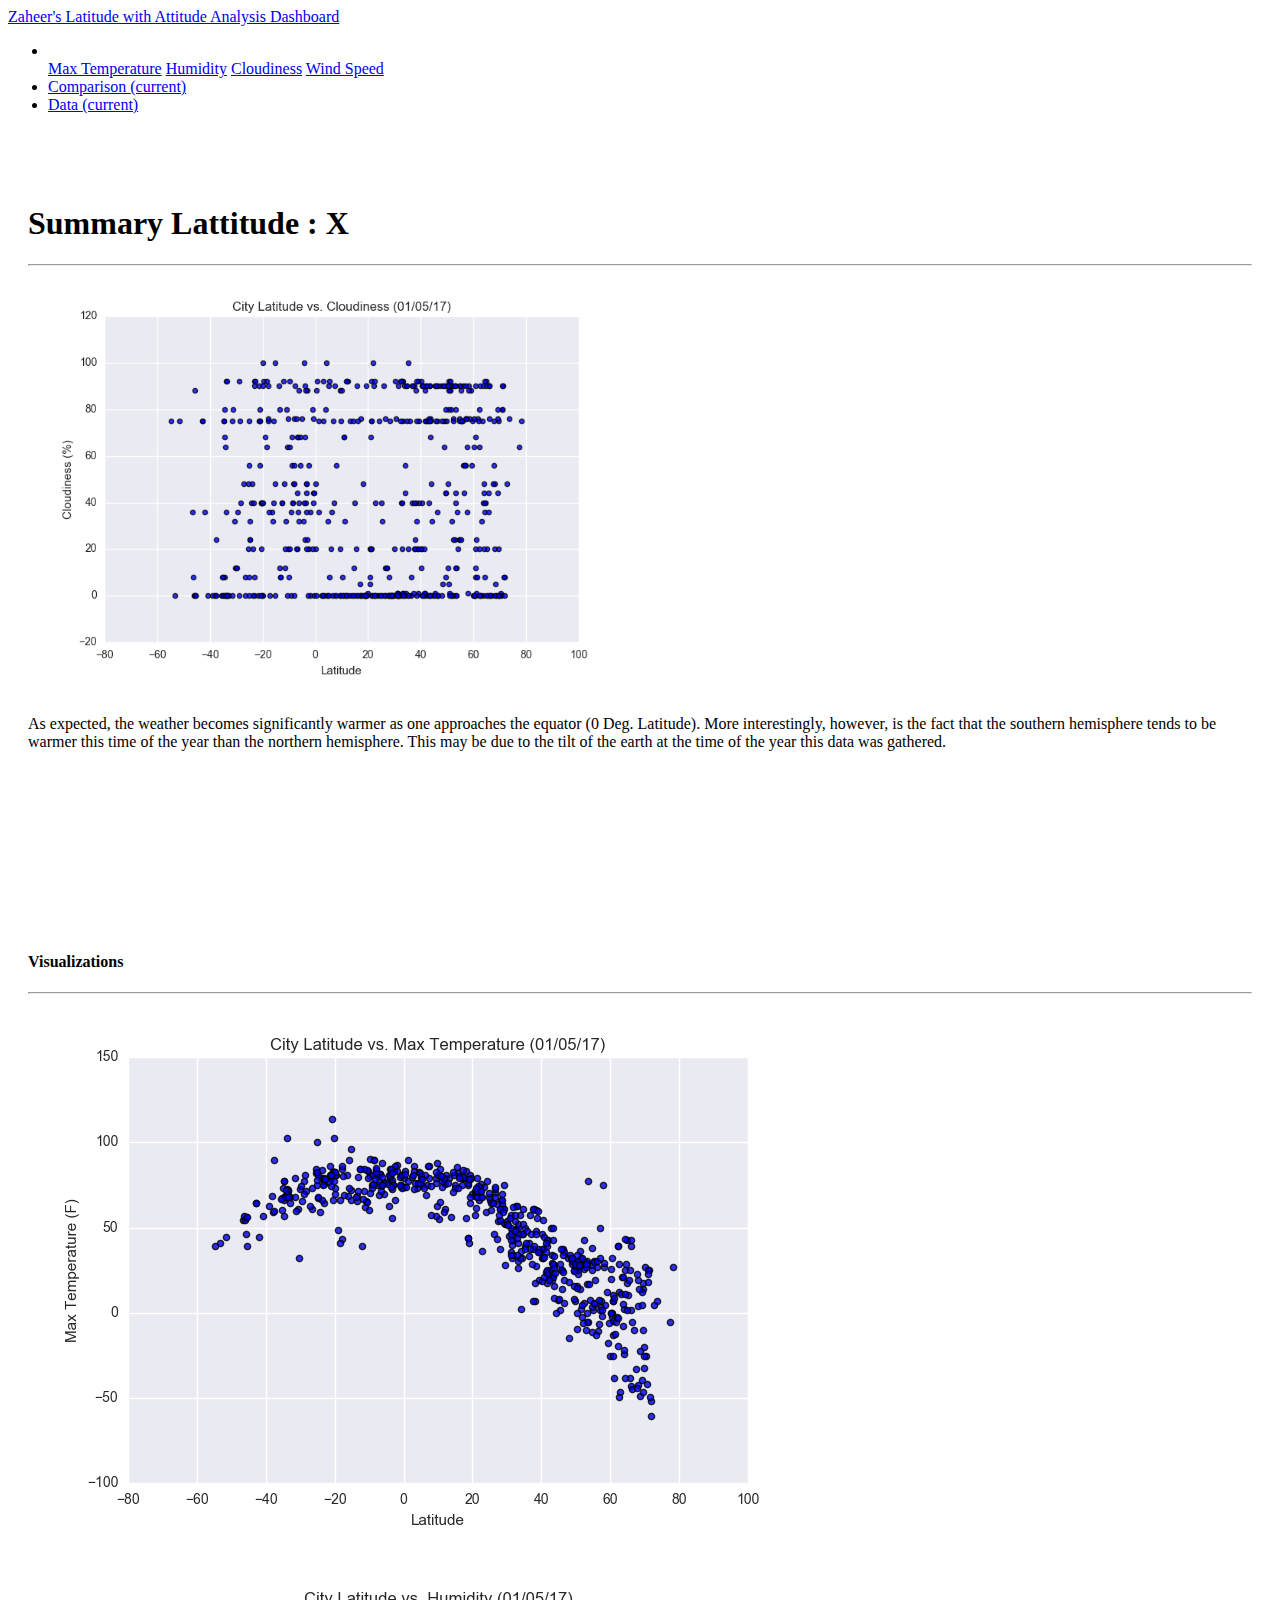
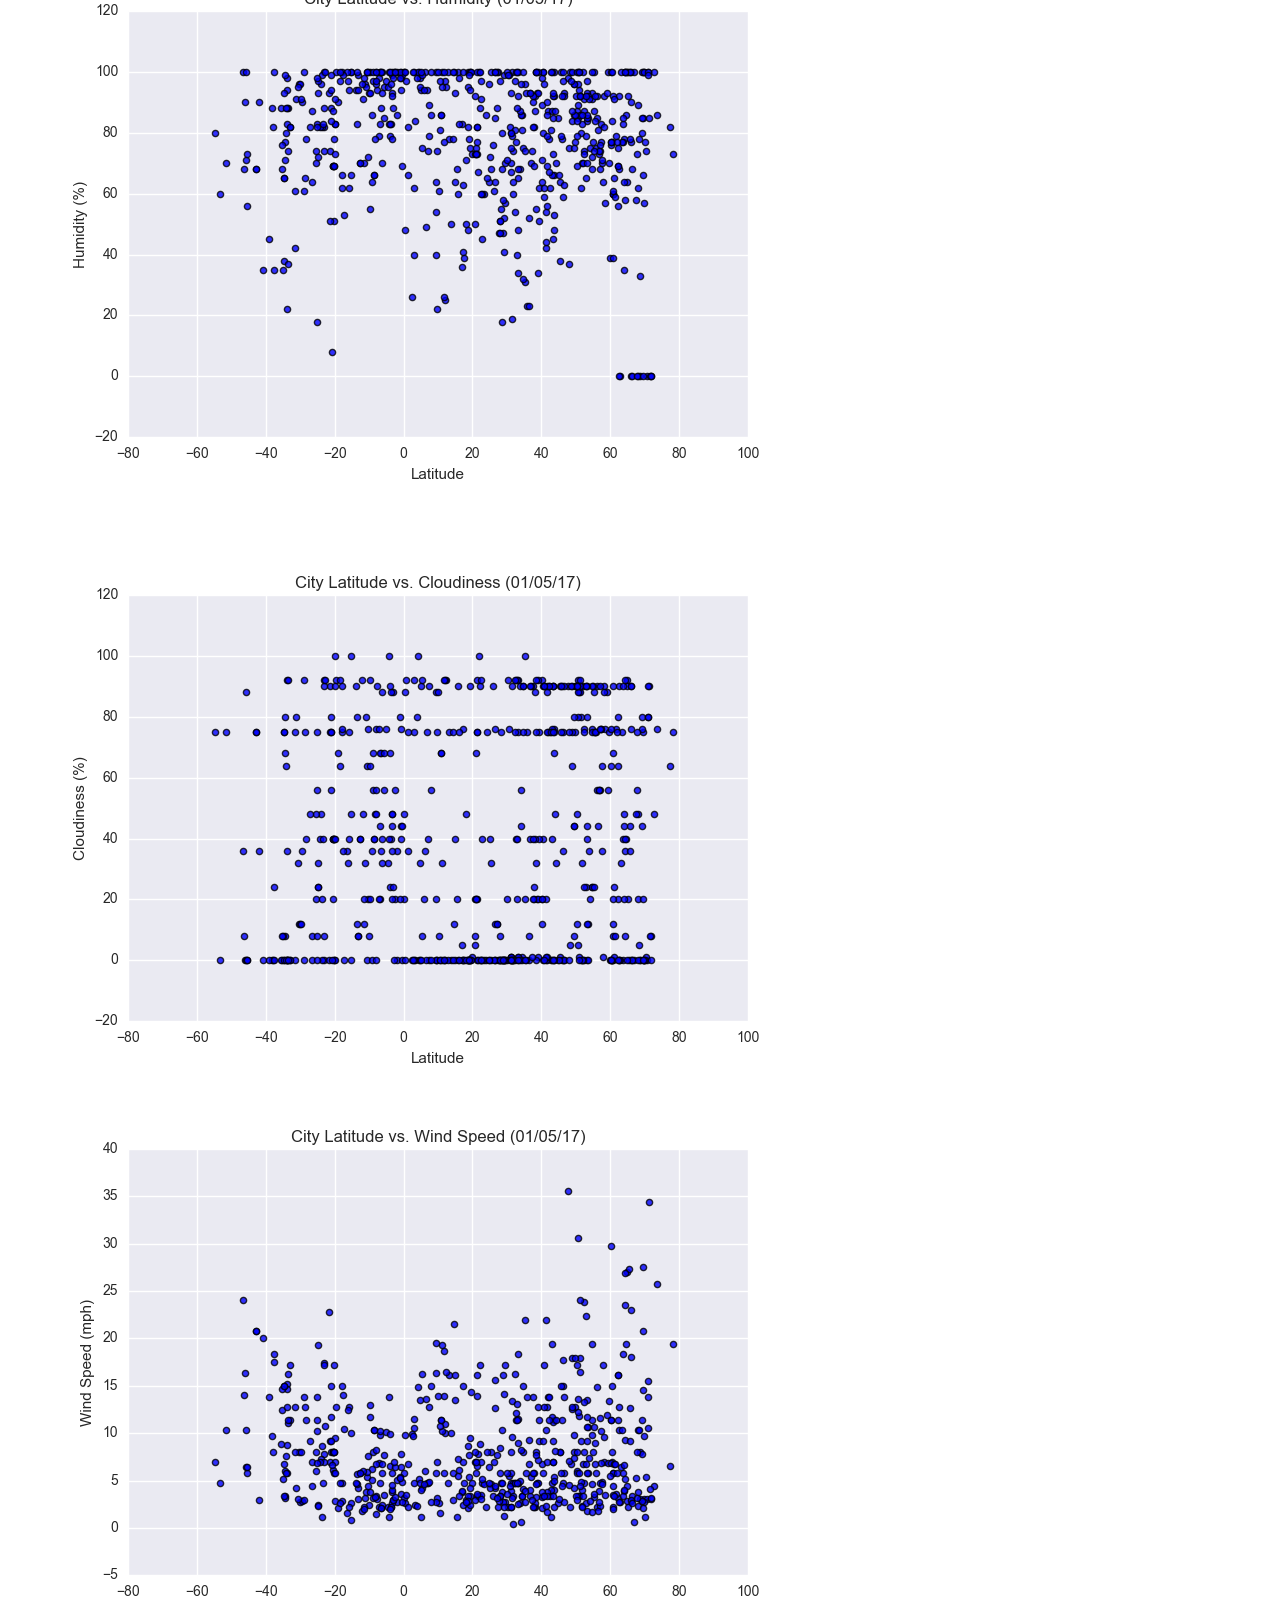
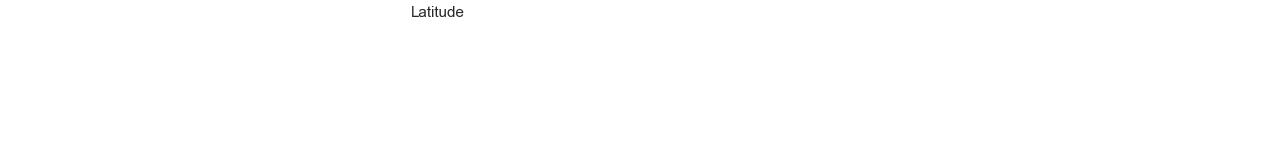
==== cloudiness.html @ 7296bb71 "changes" ====
<!doctype html>
<html lang="en">
  <head>
    <!-- Required meta tags -->
    <meta charset="utf-8">
    <meta name="viewport" content="width=device-width, initial-scale=1, shrink-to-fit=no">

    <!-- Bootstrap CSS -->
    <link rel="stylesheet" href="https://stackpath.bootstrapcdn.com/bootstrap/4.1.3/css/bootstrap.min.css" integrity="sha384-MCw98/SFnGE8fJT3GXwEOngsV7Zt27NXFoaoApmYm81iuXoPkFOJwJ8ERdknLPMO" crossorigin="anonymous">

    <title>HW 11 - Web Design Challenge: Latitide with Attitude!</title>
  </head>

  <body>
    <!-- Body container -->
    <div class="container-fluid">
        <div class="row no-gutters">
        <div class="col-12 col-sm-6  col-md-8">
            <nav class="navbar navbar-expand-sm navbar-dark bg-primary justify-content-start">
                <a class="navbar-brand" href="index.html"><caption>Zaheer's Latitude with Attitude Analysis Dashboard</caption></a>
                
            </nav>
        </div>
        <div class="col-6 col-sm-6 col-md-4">
      <nav class="navbar navbar-expand-sm navbar-dark bg-primary justify-content-end"> 
      <div class="collapse navbar-collapse" id="navbarSupportedContent">
        <ul class="navbar-nav mr-auto">
          <li class="nav-item dropdown">
              <a class="nav-link dropdown-toggle" href="#" id="navbarDropdown" role="button" data-toggle="dropdown" aria-haspopup="true" aria-expanded="false" style="color: white;">
                Plot
              </a>
              <div class="dropdown-menu" aria-labelledby="navbarDropdown">
                <a class="dropdown-item" href="max_temperature.html">Max Temperature</a>
                <a class="dropdown-item" href="humidity.html">Humidity</a>
                <a class="dropdown-item" href="cloudiness.html">Cloudiness</a>
                <a class="dropdown-item" href="wind_speed.html">Wind Speed</a>
            </div>
          </li>
          <li class="nav-item active">
            <a class="nav-link" href="comparison.html">Comparison <span class="sr-only">(current)</span></a>
          </li>
          <li class="nav-item active">
            <a class="nav-link" href="data.html">Data <span class="sr-only">(current)</span></a>
          </li>
        </ul>
      </div>
    </nav>
  </div>
  </div>
  <!-- #this is the main body element -->
      <div class="jumbotron">         
              <div class="container-fluid">
              <div class="row">
                  <div class="col-lg-7 col-md-12 col-xs-12">
                      <div style="margin-top: 60px;margin-bottom: 62px; padding: 10px 20px 15px; ">
                      <div class="jumbotron" style="background-color:white">
                          <h1 class="display-6">Summary Lattitude : X</h1>
                          <hr class="my-4">
                          <img class="img-fluid mr-3" src="Resources/assets/images/Fig3.png" style="width:50%" alt="Max Temperature Plot">
              <p>As expected, the weather becomes significantly warmer as one approaches the equator (0 Deg. Latitude).
                More interestingly, however, is the fact that the southern hemisphere tends to be warmer this time of the
                year than the northern hemisphere. This may be due to the tilt of the earth at the time of the year this
                data was gathered.</p>
                      
                        </div>
                  </div>
                  </div>
                 <br>
                  <div class="col-lg-5 col-md-12 col-xs-12">
                      <div style="margin-top: 60px;margin-bottom: 62px; padding: 10px 20px 15px; ">
                          <div class="jumbotron" style="background-color:white">
                              <h4 class="display-6">Visualizations </h4>
                              <hr class="my-4">
                      <div class="media">
                          <div class="media-body">
                            <div class="row" style="padding-bottom: 30px;">
                                <div class="col-6">
                                    <a href="max_temperature.html">
                                    <img class="panel img-fluid align-self-end" src="Resources/assets/images/Fig1.png" alt="Max Temperature Image">
                                    </a>
                                </div>
                                <div class="col-6">
                                    <a href="humidity.html">
                                    <img class="panel img-fluid align-self-end" src="Resources/assets/images/Fig2.png" alt="Humidity Graph">
                                    </a>
                                </div>
                                </div>
                                <div class="row" style="padding-bottom: 30px;">
                                <div class="col-6">
                                    <a href="cloudiness.html">
                                    <img class="panel active img-fluid align-self-end" src="Resources/assets/images/Fig3.png" alt="Cloudiness Graph">
                                    </a>
                                </div>
                                <div class="col-6">
                                    <a href="wind_speed.html">
                                    <img class="panel img-fluid align-self-end" src="Resources/assets/images/Fig4.png" alt="Wind Speed Graph">
                                    </a>
                                </div>
                                </div>  
                          
                          </div>
                       </div>
                     </div>


                  </div>
              </div>
             </div>

                                


      </div>

    </div>

  </div>
        
    <!-- Optional JavaScript -->
    <!-- jQuery first, then Popper.js, then Bootstrap JS -->
    <script src="https://code.jquery.com/jquery-3.3.1.slim.min.js" integrity="sha384-q8i/X+965DzO0rT7abK41JStQIAqVgRVzpbzo5smXKp4YfRvH+8abtTE1Pi6jizo" crossorigin="anonymous"></script>
    <script src="https://cdnjs.cloudflare.com/ajax/libs/popper.js/1.14.3/umd/popper.min.js" integrity="sha384-ZMP7rVo3mIykV+2+9J3UJ46jBk0WLaUAdn689aCwoqbBJiSnjAK/l8WvCWPIPm49" crossorigin="anonymous"></script>
    <script src="https://stackpath.bootstrapcdn.com/bootstrap/4.1.3/js/bootstrap.min.js" integrity="sha384-ChfqqxuZUCnJSK3+MXmPNIyE6ZbWh2IMqE241rYiqJxyMiZ6OW/JmZQ5stwEULTy" crossorigin="anonymous"></script>
  </body>
</html>
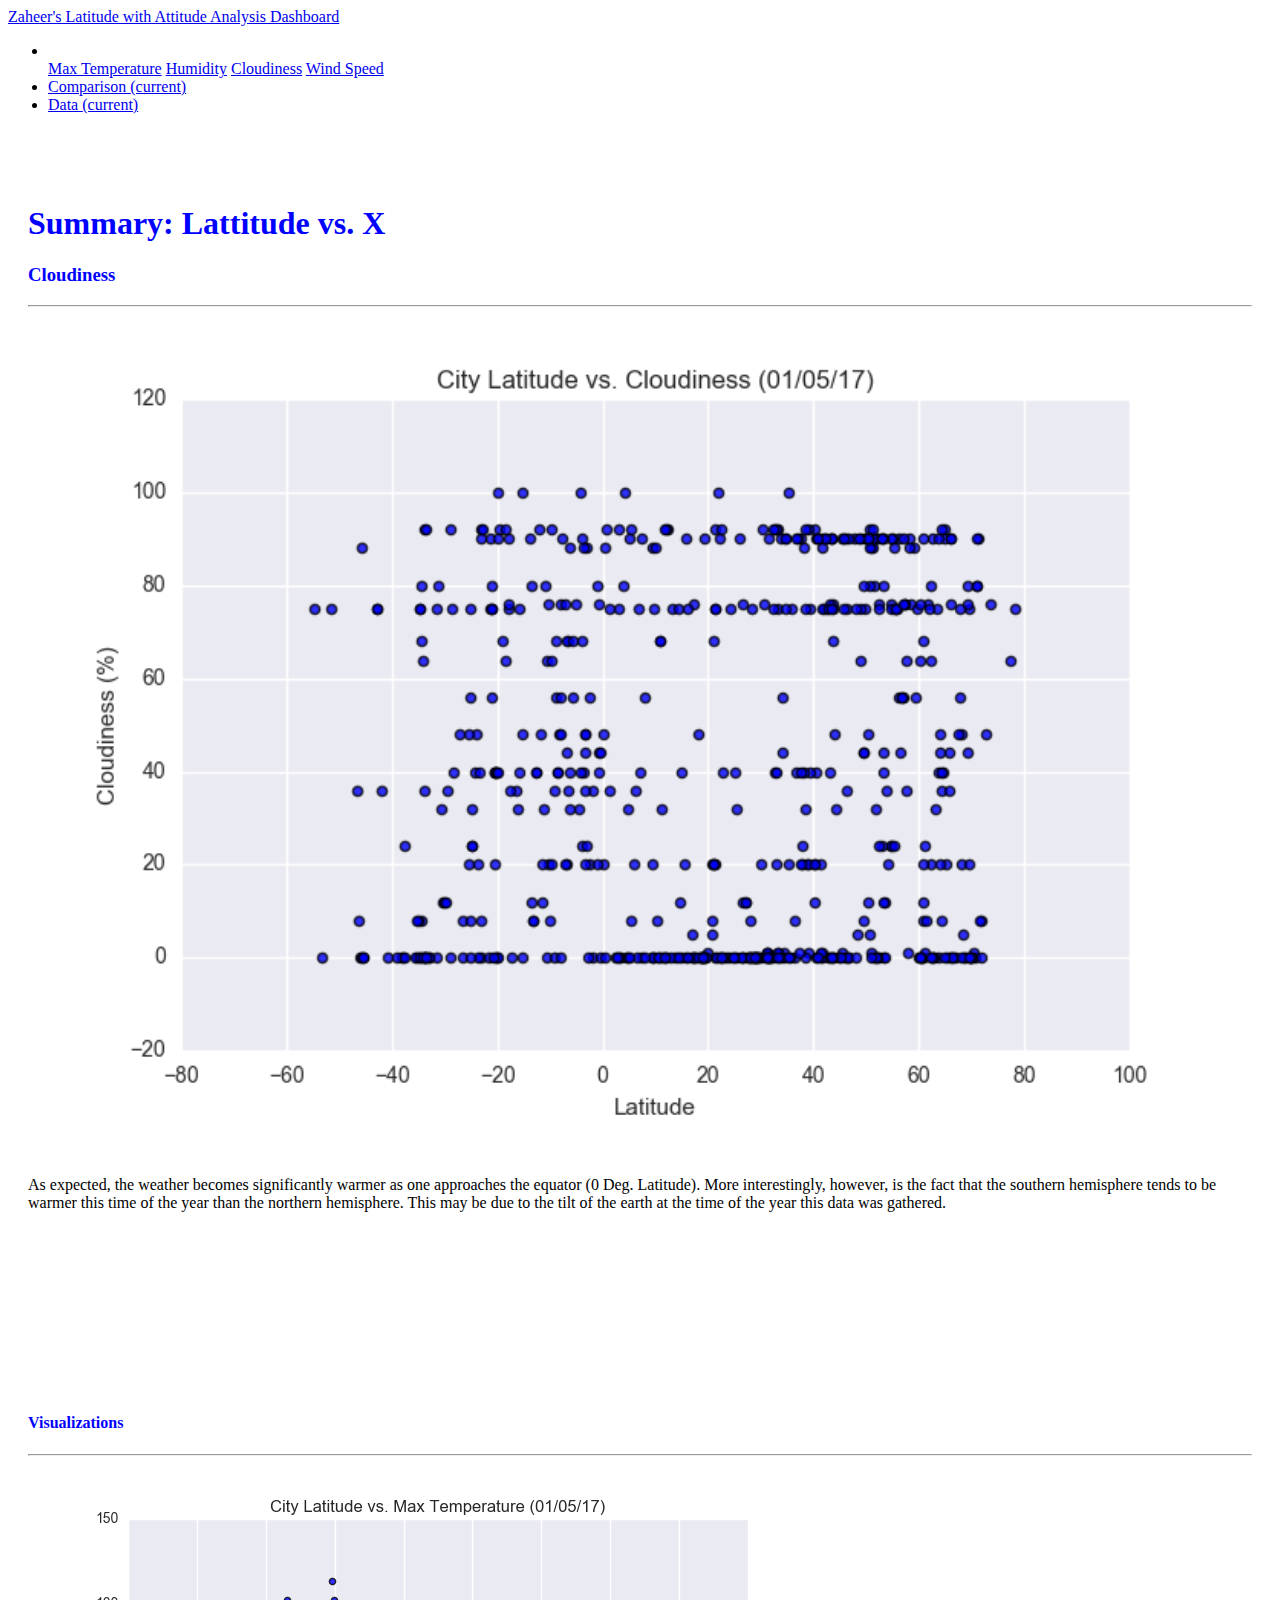
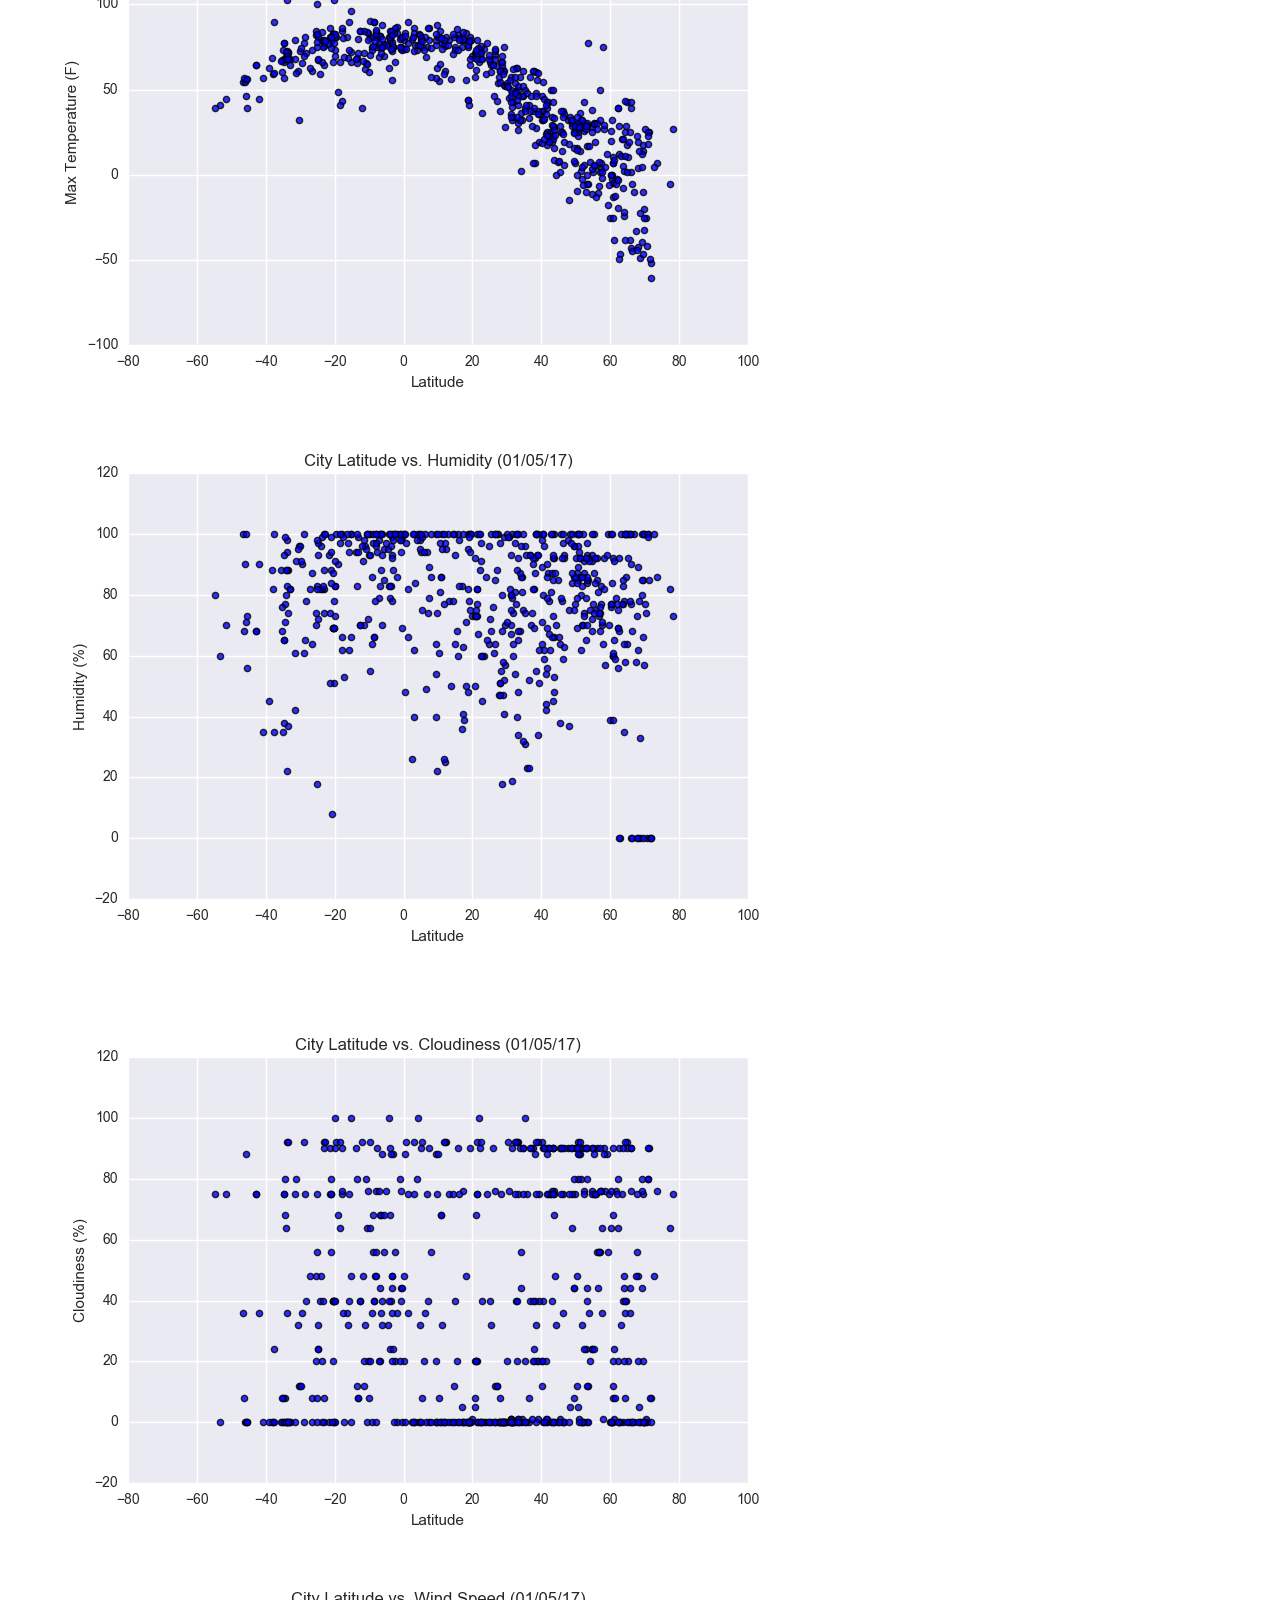
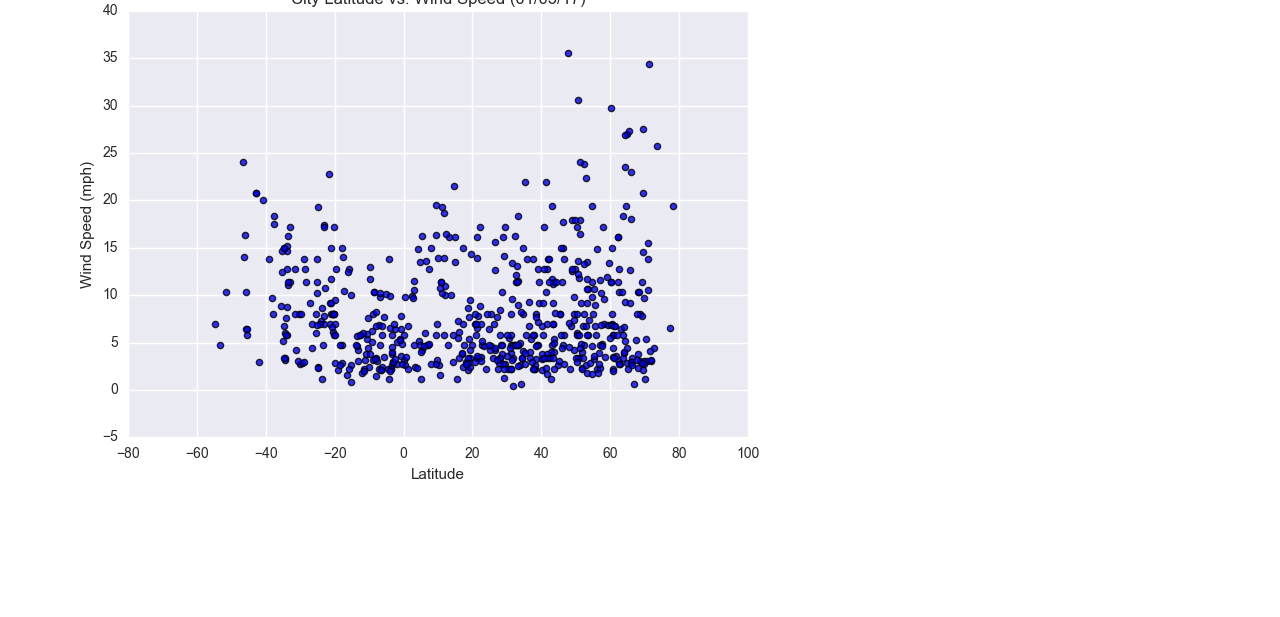
==== commit c192bf3a: "changes" ====
--- a/cloudiness.html
+++ b/cloudiness.html
@@ -54,9 +54,10 @@
                   <div class="col-lg-7 col-md-12 col-xs-12">
                       <div style="margin-top: 60px;margin-bottom: 62px; padding: 10px 20px 15px; ">
                       <div class="jumbotron" style="background-color:white">
-                          <h1 class="display-6">Summary Lattitude : X</h1>
+                          <h1 class="display-6" style="color: blue;">Summary: Lattitude vs. X</h1>
+                          <h3 class="display-6" style="color: blue;">Cloudiness</h3>
                           <hr class="my-4">
-                          <img class="img-fluid mr-3" src="Resources/assets/images/Fig3.png" style="width:50%" alt="Max Temperature Plot">
+                          <img class="img-fluid mr-3" src="Resources/assets/images/Fig3.png" style="width:100%" alt="Max Temperature Plot">
               <p>As expected, the weather becomes significantly warmer as one approaches the equator (0 Deg. Latitude).
                 More interestingly, however, is the fact that the southern hemisphere tends to be warmer this time of the
                 year than the northern hemisphere. This may be due to the tilt of the earth at the time of the year this
@@ -69,7 +70,7 @@
                   <div class="col-lg-5 col-md-12 col-xs-12">
                       <div style="margin-top: 60px;margin-bottom: 62px; padding: 10px 20px 15px; ">
                           <div class="jumbotron" style="background-color:white">
-                              <h4 class="display-6">Visualizations </h4>
+                              <h4 class="display-6" style="color: blue;">Visualizations </h4>
                               <hr class="my-4">
                       <div class="media">
                           <div class="media-body">
